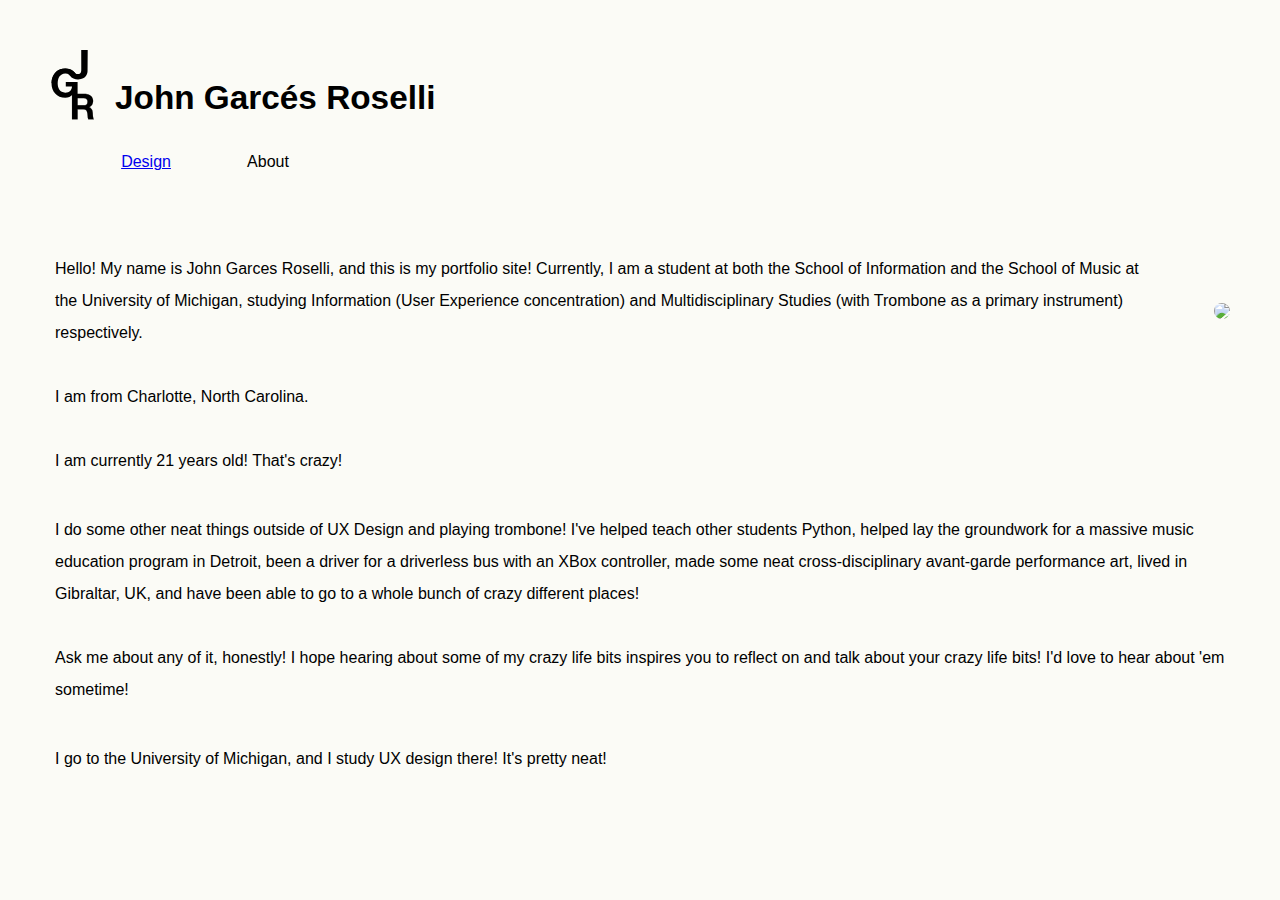
==== about.html @ eef770e0 "name change" ====
<!DOCTYPE html>
<html>
    <head>
        <title>J G R</title>
        <link type="text/css" rel="stylesheet" href="css/html5reset.css">
        <link type="text/css" rel="stylesheet" href="css/stylesheet.css">
    </head>
    <body>
        <header>
            <div id = "jgrlogocontainer">
                <img id = "jgrlogo" src="images/Group 1 (1).svg">
            </div>
            <h1>John Garcés Roselli</h1>
            <ul>
                <li><a href = "index.html">Design</a></li>
                <li><a>About</a></li>            
                <li class = "thirdlink"><a href = "page2.html">Thirdlink</a></li>
            </ul>
        </header>
        <main>
        <img src = "images/IMG_0912 (1).JPG" id = "imgofme1">
        <p>Hello! My name is John Garces Roselli, and this is my
            portfolio site!

            Currently, I am a student at both the School of Information
            and the School of Music at the University of Michigan,
            studying Information (User Experience concentration) and
            Multidisciplinary Studies (with Trombone as a primary instrument)
            respectively.<br><br>

            I am from Charlotte, North Carolina.<br><br>

            I am currently 21 years old! That's crazy!<br><br>
        </p>
        <p>I do some other neat things outside of UX Design and playing
            trombone! I've helped teach other students Python, helped lay
            the groundwork for a massive music education program in Detroit,
            been a driver for a driverless bus with an XBox controller, made some
            neat cross-disciplinary avant-garde performance art, lived in Gibraltar, UK,
            and have been able to go to a whole bunch of crazy different places!<br><br>

            Ask me about any of it, honestly! I hope hearing about some of my
            crazy life bits inspires you to reflect on and talk about your crazy
            life bits! I'd love to hear about 'em sometime!<br><br>
        </p>
        <p>I go to the University of Michigan, and I study UX design there! It's pretty neat!</p>
        </main>
    </body>
</html>
---- css/stylesheet.css ----
/* @charset <“UTF-8”>; */
/* CSS Document */

#jgrlogo { 
    width: 50px;
    height: auto;
}

body { 
    font-family: "Helvetica Neue", "Helvetica", "Arial", sans-serif; 
    margin: 50px;
    background-color: #fbfbf6;
    /* background-color: #fffaf0; */
    line-height: 2
}

/* body * {
    line-height: 2;
} */

header > ul {
    display: flex;
    flex-direction: row;
    justify-content: space-evenly;
    max-width: 310px;

}

header > ul > li {
    margin: 0px 5px;
}

/* header-ul { 
    position: absolute; 
    left: 3%; 
    top: 18%; 
}

header-li { 
    padding: 4%; 
    list-style-type: none; 
} */

h1 {
    font-weight: bold;
    position: absolute;
    left: 115px;
    /* top: calc(60px + (20px - 0.49em)); */
    top: 65px;
    font-size: 25pt;
}

main {
    margin-top: 75px;
}

main > p {
    margin: 5px;
}

#imgofme1 {
    max-width: 400px;
    margin: 50px 0px 150px 50px;
    float: right;
    border-radius: 10px;
}

.portfoliocardcontainer {
    display: flex;
    /* flex-direction: row; 
    temp change for temp portfolio*/
    flex-direction: column;
    flex-wrap: wrap;
    justify-content: center;
}

.portfoliocard {
    flex: 1 1 300px;
    /* max-width: 500px; 
    temp change for temp portfolio*/
    min-width: 300px;
    background-color: goldenrod;
    border-radius: 10px;
    padding: 10px;
    margin: 5px;
}

.thirdlink {
    display: none;
}

/* just for tempportfolio!*/
#portfoliocard_4, #portfoliocard_5 {
    display: none;
}

.portfoliocardtitle {
    font-weight: bold;
}

#iframe1, #iframe2, #iframe3, #iframe4, #iframe5 {
    display: block;
    margin: auto;
}

#iframe2, #iframe3 {
    width: 50%;
    height: 700px;
}

.supplementalimg, .supplementaltext {
    display: block;
    margin: auto;
    max-width: 50%;
}

.supplementaltext {
    text-align: center;
}

.supplementalimg {
    border-radius: 10px;
}

.supplementalimg2 {
    max-width: 75%;
}

.sideblurb {
    float: right;
    padding-left: 50px;
    max-width: 250px;
}

.sideblurb > img {
    border-radius: 10px;
}

@media only screen and (max-width: 500px) {
    h1 {
        top: 40px;
        max-width: 150px;
        font-size: 20pt;
    }
}
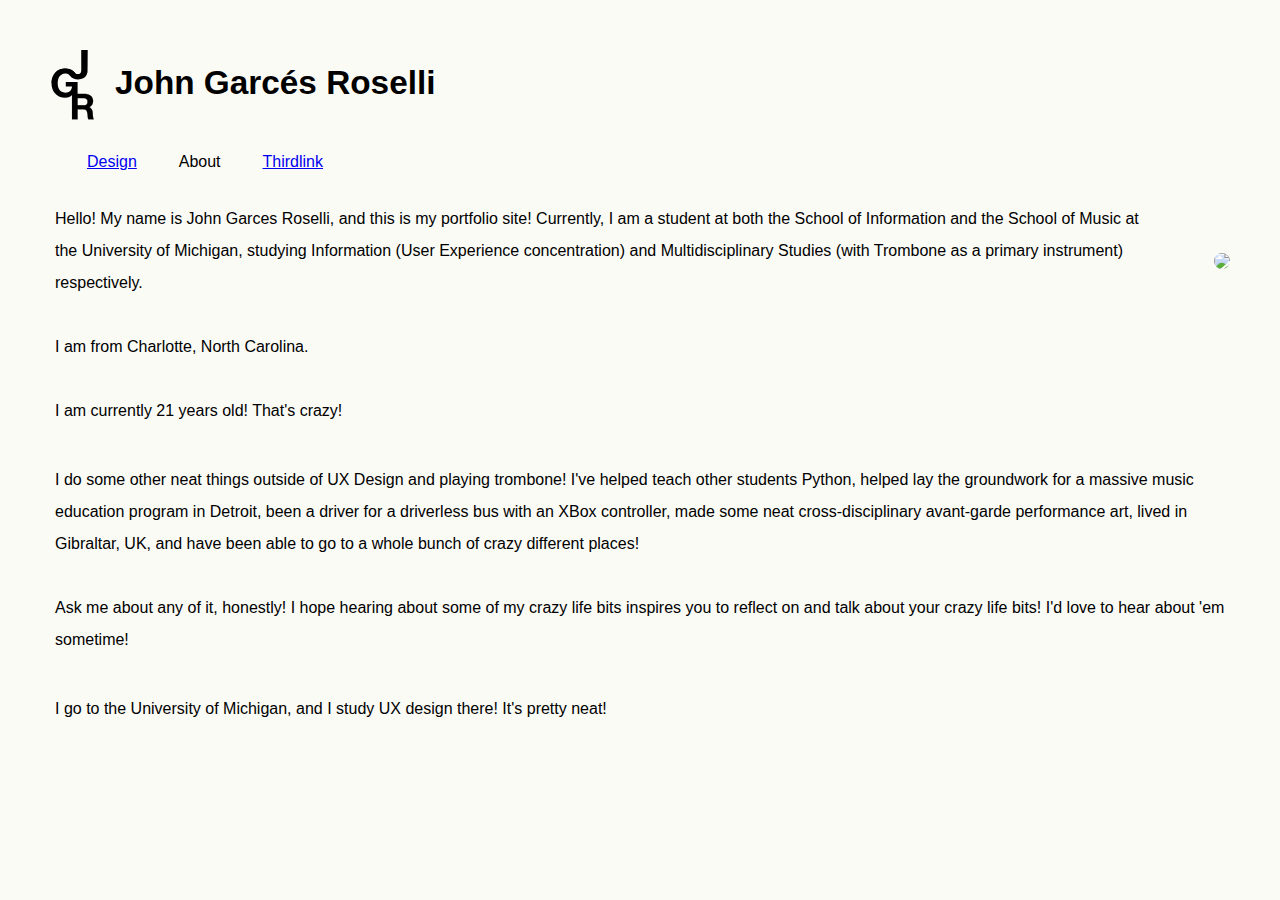
==== commit 5804393a: "push!" ====
--- a/about.html
+++ b/about.html
@@ -4,6 +4,7 @@
         <title>J G R</title>
         <link type="text/css" rel="stylesheet" href="css/html5reset.css">
         <link type="text/css" rel="stylesheet" href="css/stylesheet.css">
+        <!-- <script src="js/index.js"></script> -->
     </head>
     <body>
         <header>
--- a/css/stylesheet.css
+++ b/css/stylesheet.css
@@ -14,16 +14,11 @@
     line-height: 2
 }
 
-/* body * {
-    line-height: 2;
-} */
-
 header > ul {
     display: flex;
     flex-direction: row;
     justify-content: space-evenly;
     max-width: 310px;
-
 }
 
 header > ul > li {
@@ -46,12 +41,17 @@
     position: absolute;
     left: 115px;
     /* top: calc(60px + (20px - 0.49em)); */
-    top: 65px;
+    top: 50px;
     font-size: 25pt;
 }
 
+.portfoliocard > h3 {
+    font-size: 125%;
+    font-weight: bold;
+}
+
 main {
-    margin-top: 75px;
+    margin-top: 25px;
 }
 
 main > p {
@@ -67,35 +67,39 @@
 
 .portfoliocardcontainer {
     display: flex;
-    /* flex-direction: row; 
-    temp change for temp portfolio*/
-    flex-direction: column;
+    flex-direction: column; 
     flex-wrap: wrap;
     justify-content: center;
 }
 
 .portfoliocard {
-    flex: 1 1 300px;
-    /* max-width: 500px; 
-    temp change for temp portfolio*/
-    min-width: 300px;
+    flex-grow: 1;
+    flex-shrink: 4;
+    /*flex: 1 1 300px;*/
+    /* max-width: 500px;
+    min-width: 300px; */
     background-color: goldenrod;
+    color: black;
     border-radius: 10px;
     padding: 10px;
     margin: 5px;
+    min-height: 70px;
+    transition: background-color 1s, min-height 1s, color 1s;
 }
 
-.thirdlink {
+/* .thirdlink {
     display: none;
-}
+} */
 
-/* just for tempportfolio!*/
+/* just for tempportfolio!
 #portfoliocard_4, #portfoliocard_5 {
     display: none;
-}
+} */
 
 .portfoliocardtitle {
     font-weight: bold;
+    text-align: center;
+    font-size: 20pt;
 }
 
 #iframe1, #iframe2, #iframe3, #iframe4, #iframe5 {
@@ -136,10 +140,43 @@
     border-radius: 10px;
 }
 
+.portfoliocard:focus {
+    background-color: red;
+    min-height: 1500px;
+    flex-direction: column;
+    color: white;
+}
+
+#msgclogo {
+    height: auto;
+    max-width: 200px;
+    float: right;
+    margin: 15px;
+}
+
+.accessibilitypic {
+    height: auto;
+    max-width: 300px;
+    margin: 15px;
+}
+
+#accessibilitypicdiv {
+    text-align: center;
+}
+
+/*.cardhoverclass {
+    flex-grow: 20;
+}
+
+.cardnothoverclass {
+    flex-shrink: 2;
+}*/
+
 @media only screen and (max-width: 500px) {
     h1 {
-        top: 40px;
+        top: 45px;
         max-width: 150px;
         font-size: 20pt;
+        line-height: 1;
     }
 }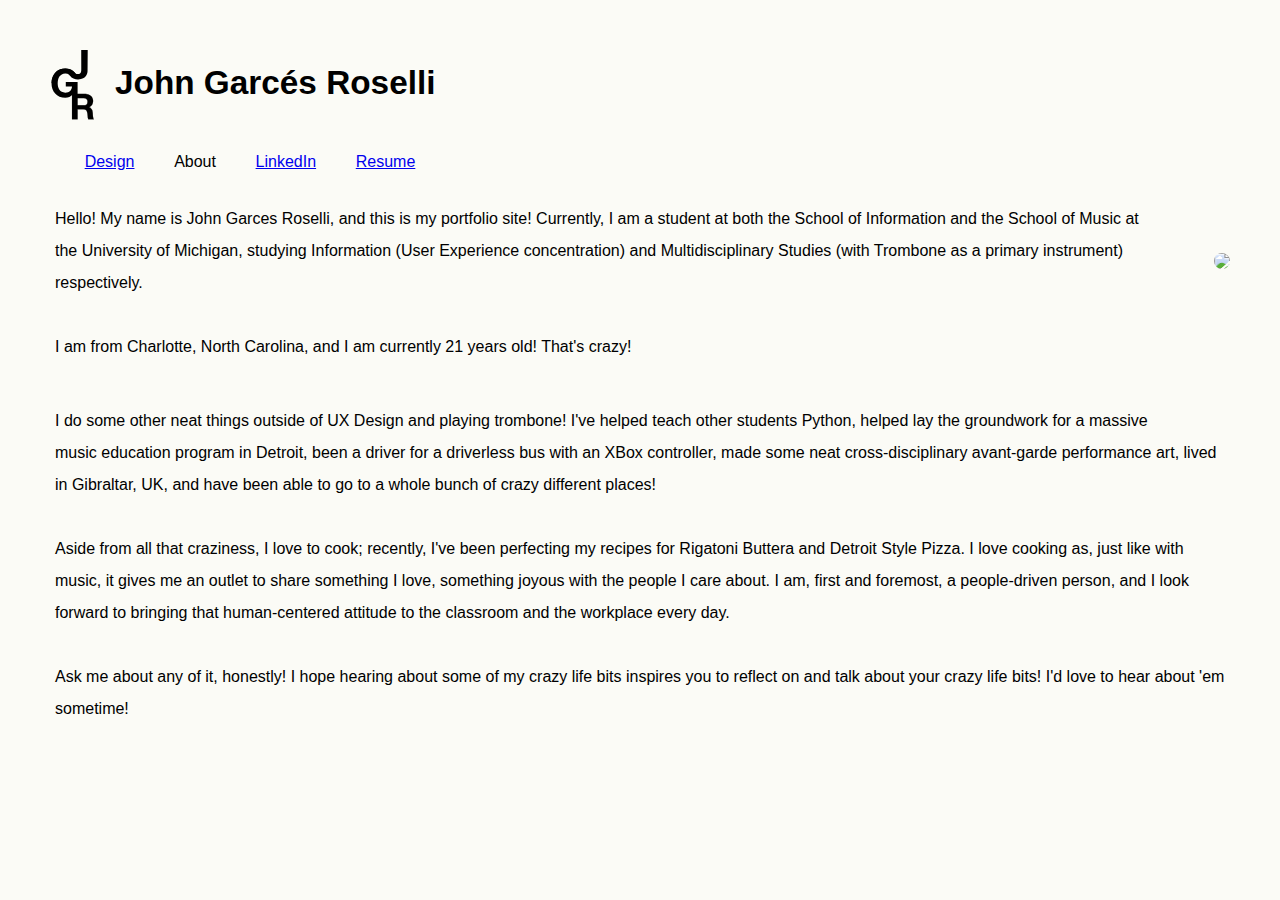
==== commit 402227af: "beeg puuush!" ====
--- a/about.html
+++ b/about.html
@@ -15,36 +15,43 @@
             <ul>
                 <li><a href = "index.html">Design</a></li>
                 <li><a>About</a></li>            
-                <li class = "thirdlink"><a href = "page2.html">Thirdlink</a></li>
+                <li class = "thirdlink"><a href = "https://www.linkedin.com/in/rosellij/">LinkedIn</a></li>
+                <li class = "thirdlink"><a href = "https://docs.google.com/document/d/1nyEM_KMBeZUi3X5FjGat-T5SqsEgDya1qhBgNd4GNvU/edit?usp=sharing">Resume</a></li>
             </ul>
         </header>
         <main>
-        <img src = "images/IMG_0912 (1).JPG" id = "imgofme1">
-        <p>Hello! My name is John Garces Roselli, and this is my
-            portfolio site!
+            <img src = "images/IMG_0912 (1).JPG" id = "imgofme1">
+            <p>Hello! My name is John Garces Roselli, and this is my
+                portfolio site!
 
-            Currently, I am a student at both the School of Information
-            and the School of Music at the University of Michigan,
-            studying Information (User Experience concentration) and
-            Multidisciplinary Studies (with Trombone as a primary instrument)
-            respectively.<br><br>
+                Currently, I am a student at both the School of Information
+                and the School of Music at the University of Michigan,
+                studying Information (User Experience concentration) and
+                Multidisciplinary Studies (with Trombone as a primary instrument)
+                respectively.<br><br>
 
-            I am from Charlotte, North Carolina.<br><br>
+                I am from Charlotte, North Carolina, and I am currently 21 years old! That's crazy!
+            </p>
+            <br><p>I do some other neat things outside of UX Design and playing
+                trombone! I've helped teach other students Python, helped lay
+                the groundwork for a massive music education program in Detroit,
+                been a driver for a driverless bus with an XBox controller, made some
+                neat cross-disciplinary avant-garde performance art, lived in Gibraltar, UK,
+                and have been able to go to a whole bunch of crazy different places!<br><br>
 
-            I am currently 21 years old! That's crazy!<br><br>
-        </p>
-        <p>I do some other neat things outside of UX Design and playing
-            trombone! I've helped teach other students Python, helped lay
-            the groundwork for a massive music education program in Detroit,
-            been a driver for a driverless bus with an XBox controller, made some
-            neat cross-disciplinary avant-garde performance art, lived in Gibraltar, UK,
-            and have been able to go to a whole bunch of crazy different places!<br><br>
+                Aside from all that craziness, I love to cook; recently, I've been perfecting my
+                recipes for Rigatoni Buttera and Detroit Style Pizza. I love cooking as, just like
+                with music, it gives me an outlet to share something I love, something joyous
+                with the people I care about. I am, first and foremost, a people-driven person,
+                and I look forward to bringing that human-centered attitude to the classroom
+                and the workplace every day.<br><br>
 
-            Ask me about any of it, honestly! I hope hearing about some of my
-            crazy life bits inspires you to reflect on and talk about your crazy
-            life bits! I'd love to hear about 'em sometime!<br><br>
-        </p>
-        <p>I go to the University of Michigan, and I study UX design there! It's pretty neat!</p>
+                Ask me about any of it, honestly! I hope hearing about some of my
+                crazy life bits inspires you to reflect on and talk about your crazy
+                life bits! I'd love to hear about 'em sometime!<br><br>
+
+                
+            </p>
         </main>
     </body>
 </html>--- a/css/stylesheet.css
+++ b/css/stylesheet.css
@@ -18,7 +18,7 @@
     display: flex;
     flex-direction: row;
     justify-content: space-evenly;
-    max-width: 310px;
+    max-width: 400px;
 }
 
 header > ul > li {
@@ -78,13 +78,16 @@
     /*flex: 1 1 300px;*/
     /* max-width: 500px;
     min-width: 300px; */
-    background-color: goldenrod;
+    /*background-image: linear-gradient(goldenrod, goldenrod);*/
     color: black;
     border-radius: 10px;
     padding: 10px;
     margin: 5px;
-    min-height: 70px;
-    transition: background-color 1s, min-height 1s, color 1s;
+    /*min-height: 70px;*/
+    max-height: 1000rem;
+    /* make this transition into background-image later if that's at all possible! */
+    transition: max-height 1s, background-image 1s, color 1s;
+    padding: 30px;
 }
 
 /* .thirdlink {
@@ -99,10 +102,10 @@
 .portfoliocardtitle {
     font-weight: bold;
     text-align: center;
-    font-size: 20pt;
-}
-
-#iframe1, #iframe2, #iframe3, #iframe4, #iframe5 {
+    font-size: 40pt;
+}
+
+#iframe1, #iframe2, #iframe4, #iframe5 {
     display: block;
     margin: auto;
 }
@@ -110,6 +113,11 @@
 #iframe2, #iframe3 {
     width: 50%;
     height: 700px;
+}
+
+#iframe3 {
+    margin-top: 20px;
+    margin-left: 23px;
 }
 
 .supplementalimg, .supplementaltext {
@@ -140,18 +148,44 @@
     border-radius: 10px;
 }
 
-.portfoliocard:focus {
-    background-color: red;
+/* .portfoliocard:focus {
     min-height: 1500px;
+    max-height: 1000rem;
     flex-direction: column;
     color: white;
-}
-
-#msgclogo {
+} */
+
+#portfoliocard_1 {
+    background-image: linear-gradient(#2b3e66, #90b6d8);
+    color: #FFFFFF;
+}
+
+#portfoliocard_2 {
+    background-image: linear-gradient(#BA4552, #BD7B46, #CFBC5E, #1FC39E, #0D80CF);
+    color: #FFFFFF;
+}
+
+#portfoliocard_3 {
+    background-image: linear-gradient(#C4C4C4, #FFEB79, #FFAA04, #E36615, #8CAC33);
+}
+
+/* futz with this man a bit to get some better results from this color spectrum */
+#portfoliocard_4 {
+    background-image: linear-gradient(#b64123, #b9a21d, #3046ac);
+    color: #FFFFFF;
+}
+
+#portfoliocard_5 {
+    background-image: linear-gradient(#2f5929, #2f5929);
+    color: #FFFFFF;
+}
+
+#msgclogo, #icclogo, #frontporchlogo, #hang5logo {
     height: auto;
     max-width: 200px;
     float: right;
     margin: 15px;
+    border-radius: 10px;
 }
 
 .accessibilitypic {
@@ -160,8 +194,95 @@
     margin: 15px;
 }
 
-#accessibilitypicdiv {
-    text-align: center;
+#pyetbrainstormingdiv > img {
+    max-width: 300px;
+}
+
+/* #pyetbrainstormingdiv, #accessibilitypicdiv, #heuristicevalpicdiv, #affinitywalldiv {
+    text-align: center;
+} */
+
+.deliverablediv {
+    text-align: center;
+}
+
+.iframetype1 {
+    min-width: 300px;
+    width: 60%;
+    height: auto;
+    min-height: 300px;
+}
+
+.iframetype2 {
+    min-width: 400px;
+    width: 80%;
+    height: auto;
+    min-height: 350px;
+}
+
+#frontporchuserflow {
+    width: 80%;
+}
+
+#frontporchstyleguide {
+    width: 45%;
+    float: left;
+    border-radius: 10px;
+    position: relative;
+    top: 28vw;
+}
+
+#frontporchwireframe {
+    width: 53%;
+    min-width: 400px;
+    height: auto;
+    min-height: 350px;
+    float: right;
+}
+
+#iframe3, .roundcorners {
+    border-radius: 10px;
+}
+
+#frontporchwhiteboarding {
+    width: 50%;
+    min-width: 400px;
+    height: auto;
+    float: left;
+    margin-bottom: 20px;
+    margin-right: 20px;
+}
+
+#frontporchpersonas {
+    min-width: 500px;
+    height: auto;
+    margin: 0px auto 20px auto;
+    display: block;
+}
+
+#frontporchwhiteboardingtext {
+    text-align: center;
+    position: relative;
+    top: 5vw;
+}
+
+#frontporchpaperprototype {
+    float: right;
+    /* width: 70%; */
+    margin-left: 20px;
+    margin-bottom: 20px;
+    max-width: 300px;
+    height: 709px;
+}
+
+#frontporchpaperprototypetext {
+    position: relative;
+    top: 15vw;
+}
+
+.msgcboard {
+    max-width: 70%;
+    height: auto;
 }
 
 /*.cardhoverclass {
